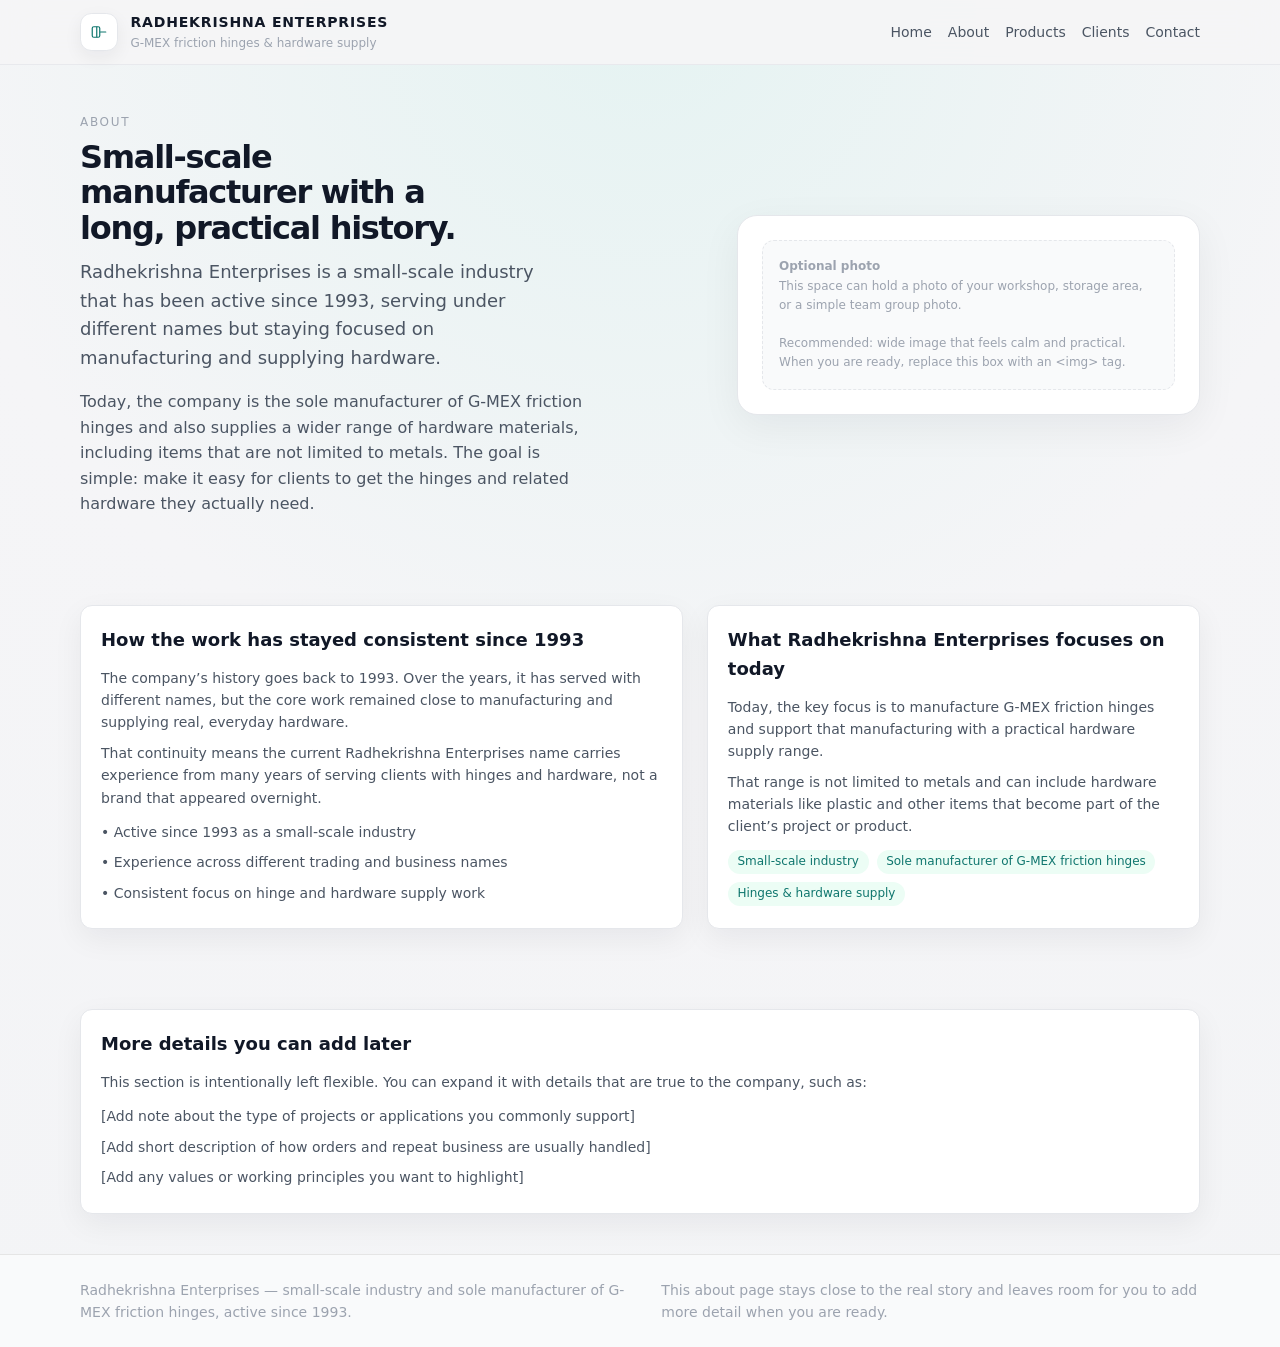
==== about.html @ b7219611 "Create about.html" ====
<!DOCTYPE html>
<html lang="en">
<head>
  <meta charset="UTF-8" />
  <meta name="viewport" content="width=device-width, initial-scale=1.0" />
  <title>About | Radhekrishna Enterprises</title>
  <meta name="description" content="Learn about Radhekrishna Enterprises, a small-scale industry and sole manufacturer of G-MEX friction hinges with hardware supply capabilities since 1993." />

  <meta property="og:title" content="About | Radhekrishna Enterprises" />
  <meta property="og:description" content="Small-scale industry, sole manufacturer of G-MEX friction hinges, and hardware supplier, active since 1993." />
  <meta property="og:type" content="website" />
  <meta property="og:url" content="[Add website or Vercel URL here]/about.html" />
  <meta property="og:image" content="[Add social preview image URL here]" />
  <meta name="theme-color" content="#0f172a" />

  <link rel="preconnect" href="https://api.fontshare.com" />
  <link href="https://api.fontshare.com/v2/css?f[]=general-sans@400,500,600&f[]=cabinet-grotesk@500,600&display=swap" rel="stylesheet" />

  <style>
    :root {
      --text-xs: 0.75rem;
      --text-sm: 0.875rem;
      --text-base: 1rem;
      --text-lg: 1.125rem;
      --text-xl: 1.5rem;
      --text-2xl: 2rem;

      --space-1: 0.25rem;
      --space-2: 0.5rem;
      --space-3: 0.75rem;
      --space-4: 1rem;
      --space-5: 1.25rem;
      --space-6: 1.5rem;
      --space-8: 2rem;
      --space-10: 2.5rem;
      --space-12: 3rem;

      --radius-sm: 0.4rem;
      --radius-md: 0.75rem;
      --radius-lg: 1rem;

      --color-bg: #f5f5f7;
      --color-surface: #ffffff;
      --color-surface-soft: #f9fafb;
      --color-border: #e5e7eb;
      --color-divider: #e5e5e5;
      --color-text: #111827;
      --color-text-muted: #4b5563;
      --color-text-faint: #9ca3af;
      --color-primary: #0f766e;
      --color-primary-soft: #ecfdf5;

      --shadow-soft: 0 12px 40px rgba(15, 23, 42, 0.06);
      --shadow-card: 0 10px 30px rgba(15, 23, 42, 0.06);
      --transition: 200ms cubic-bezier(0.19, 1, 0.22, 1);

      --content-width: 1120px;
    }

    *, *::before, *::after { box-sizing: border-box; margin: 0; padding: 0; }
    html { scroll-behavior: smooth; text-size-adjust: none; scroll-padding-top: 4.5rem; }
    body {
      min-height: 100vh;
      font-family: "General Sans", system-ui, -apple-system, BlinkMacSystemFont, "Segoe UI", sans-serif;
      font-size: var(--text-base);
      line-height: 1.6;
      color: var(--color-text);
      background: radial-gradient(circle at top, #e5f3f2 0, #f5f5f7 48%, #f3f4f6 100%);
    }
    img, svg { display: block; max-width: 100%; height: auto; }
    a { color: inherit; text-decoration: none; }
    button, input, textarea { font: inherit; color: inherit; }

    :focus-visible {
      outline: 2px solid var(--color-primary);
      outline-offset: 3px;
      border-radius: var(--radius-sm);
    }

    .skip-link {
      position: absolute;
      left: var(--space-4);
      top: -3rem;
      background: var(--color-primary);
      color: #ffffff;
      padding: var(--space-2) var(--space-4);
      border-radius: var(--radius-md);
      z-index: 20;
    }
    .skip-link:focus { top: var(--space-4); }

    .frame {
      width: min(100% - 2.5rem, var(--content-width));
      margin-inline: auto;
    }

    header {
      position: sticky;
      top: 0;
      z-index: 30;
      backdrop-filter: blur(18px);
      background: rgba(245, 245, 247, 0.9);
      border-bottom: 1px solid rgba(229, 231, 235, 0.8);
    }

    .nav {
      display: flex;
      align-items: center;
      justify-content: space-between;
      min-height: 4rem;
      gap: var(--space-4);
    }

    .brand {
      display: inline-flex;
      align-items: center;
      gap: var(--space-3);
      padding-block: var(--space-2);
    }
    .brand-mark {
      width: 2.4rem;
      height: 2.4rem;
      border-radius: 0.7rem;
      border: 1px solid var(--color-border);
      background: #ffffff;
      display: flex;
      align-items: center;
      justify-content: center;
      box-shadow: 0 6px 18px rgba(15, 23, 42, 0.06);
    }
    .brand-main {
      font-family: "Cabinet Grotesk", system-ui, -apple-system, "Segoe UI", sans-serif;
      font-size: var(--text-sm);
      font-weight: 600;
      letter-spacing: 0.06em;
      text-transform: uppercase;
    }
    .brand-sub {
      font-size: var(--text-xs);
      color: var(--color-text-faint);
    }

    .nav-links {
      display: flex;
      list-style: none;
      gap: var(--space-4);
      font-size: var(--text-sm);
    }
    .nav-links a {
      padding-block: var(--space-2);
      color: var(--color-text-muted);
      border-bottom: 2px solid transparent;
      transition: color var(--transition), border-color var(--transition);
    }
    .nav-links a:hover,
    .nav-links a:focus-visible {
      color: var(--color-primary);
      border-color: var(--color-primary);
    }

    main section { padding-block: var(--space-10); }

    .hero {
      padding-block: var(--space-12);
    }
    .hero-grid {
      display: grid;
      gap: var(--space-8);
      align-items: center;
    }
    .hero-eyebrow {
      font-size: var(--text-xs);
      text-transform: uppercase;
      letter-spacing: 0.14em;
      color: var(--color-text-faint);
      margin-bottom: var(--space-2);
    }
    h1 {
      font-family: "Cabinet Grotesk", system-ui, -apple-system, "Segoe UI", sans-serif;
      font-size: var(--text-2xl);
      line-height: 1.1;
      letter-spacing: -0.04em;
      max-width: 18ch;
      margin-bottom: var(--space-3);
    }
    .hero-lead {
      font-size: var(--text-lg);
      color: var(--color-text-muted);
      max-width: 40ch;
      margin-bottom: var(--space-4);
    }
    .hero-body {
      color: var(--color-text-muted);
      max-width: 50ch;
    }

    .hero-visual {
      border-radius: 1.25rem;
      background: var(--color-surface);
      border: 1px solid var(--color-border);
      padding: var(--space-6);
      box-shadow: var(--shadow-soft);
    }
    .hero-placeholder-box {
      border-radius: var(--radius-md);
      border: 1px dashed var(--color-border);
      padding: var(--space-4);
      background: var(--color-surface-soft);
      font-size: var(--text-xs);
      color: var(--color-text-faint);
    }

    .section-heading {
      margin-bottom: var(--space-5);
    }
    .section-heading h2 {
      font-size: var(--text-xl);
      margin-bottom: var(--space-2);
    }
    .section-heading p {
      color: var(--color-text-muted);
      max-width: 48ch;
    }

    .two-column {
      display: grid;
      gap: var(--space-6);
    }

    .card {
      background: var(--color-surface);
      border-radius: var(--radius-md);
      border: 1px solid var(--color-border);
      padding: var(--space-5);
      box-shadow: var(--shadow-card);
    }

    .card h3 {
      font-size: var(--text-lg);
      margin-bottom: var(--space-3);
    }
    .card p {
      font-size: var(--text-sm);
      color: var(--color-text-muted);
      margin-bottom: var(--space-2);
    }
    .card ul {
      list-style: none;
      padding-left: 0;
    }
    .card li {
      font-size: var(--text-sm);
      color: var(--color-text-muted);
      padding-block: 0.25rem;
    }

    .badge-row {
      display: flex;
      flex-wrap: wrap;
      gap: var(--space-2);
      margin-top: var(--space-3);
    }
    .badge {
      padding: 0.15rem 0.6rem;
      border-radius: 999px;
      background: var(--color-primary-soft);
      color: var(--color-primary);
      font-size: var(--text-xs);
    }

    .reveal {
      opacity: 0;
      transform: translateY(24px);
      transition: opacity 420ms var(--transition), transform 420ms var(--transition);
    }
    .reveal--visible {
      opacity: 1;
      transform: translateY(0);
    }

    footer {
      border-top: 1px solid var(--color-divider);
      padding-block: var(--space-6);
      background: #f9fafb;
      font-size: var(--text-sm);
      color: var(--color-text-faint);
    }
    .footer-row {
      display: flex;
      flex-direction: column;
      gap: var(--space-2);
    }

    @media (min-width: 768px) {
      .hero-grid {
        grid-template-columns: minmax(0, 1.35fr) minmax(280px, 1fr);
      }
      .two-column {
        grid-template-columns: minmax(0, 1.1fr) minmax(0, 0.9fr);
      }
      .footer-row {
        flex-direction: row;
        justify-content: space-between;
        align-items: center;
      }
    }

    @media (max-width: 767px) {
      .nav {
        flex-direction: column;
        align-items: flex-start;
        padding-block: var(--space-2);
      }
      .nav-links {
        width: 100%;
        justify-content: flex-start;
        overflow-x: auto;
      }
    }
  </style>
</head>
<body>
  <a href="#main" class="skip-link">Skip to content</a>

  <header>
    <div class="frame nav">
      <a href="index.html" class="brand" aria-label="Radhekrishna Enterprises homepage">
        <span class="brand-mark" aria-hidden="true">
          <svg viewBox="0 0 24 24" width="18" height="18" fill="none" xmlns="http://www.w3.org/2000/svg">
            <rect x="3" y="5" width="10" height="14" rx="2" stroke="#0f766e" stroke-width="1.6" />
            <path d="M9 5v14" stroke="#0f766e" stroke-width="1.6" />
            <path d="M14 12h7" stroke="#0f766e" stroke-width="1.6" stroke-linecap="round" />
          </svg>
        </span>
        <span>
          <div class="brand-main">Radhekrishna Enterprises</div>
          <div class="brand-sub">G-MEX friction hinges & hardware supply</div>
        </span>
      </a>
      <nav aria-label="Primary navigation">
        <ul class="nav-links">
          <li><a href="index.html">Home</a></li>
          <li><a href="about.html">About</a></li>
          <li><a href="products.html">Products</a></li>
          <li><a href="clients.html">Clients</a></li>
          <li><a href="contact.html">Contact</a></li>
        </ul>
      </nav>
    </div>
  </header>

  <main id="main">
    <!-- HERO -->
    <section class="hero">
      <div class="frame hero-grid">
        <div class="reveal">
          <p class="hero-eyebrow">About</p>
          <h1>Small-scale manufacturer with a long, practical history.</h1>
          <p class="hero-lead">
            Radhekrishna Enterprises is a small-scale industry that has been active since 1993, serving under different names but staying focused on manufacturing and supplying hardware.
          </p>
          <p class="hero-body">
            Today, the company is the sole manufacturer of G-MEX friction hinges and also supplies a wider range of hardware materials, including items that are not limited to metals. The goal is simple: make it easy for clients to get the hinges and related hardware they actually need.
          </p>
        </div>

        <aside class="hero-visual reveal" aria-label="Placeholder for about-page imagery">
          <div class="hero-placeholder-box">
            <strong>Optional photo</strong><br />
            This space can hold a photo of your workshop, storage area, or a simple team group photo.<br />
            <br />
            Recommended: wide image that feels calm and practical. When you are ready, replace this box with an &lt;img&gt; tag.
          </div>
        </aside>
      </div>
    </section>

    <!-- STORY & FOCUS -->
    <section>
      <div class="frame two-column">
        <article class="card reveal">
          <h3>How the work has stayed consistent since 1993</h3>
          <p>
            The company’s history goes back to 1993. Over the years, it has served with different names, but the core work remained close to manufacturing and supplying real, everyday hardware.
          </p>
          <p>
            That continuity means the current Radhekrishna Enterprises name carries experience from many years of serving clients with hinges and hardware, not a brand that appeared overnight.
          </p>
          <ul>
            <li>• Active since 1993 as a small-scale industry</li>
            <li>• Experience across different trading and business names</li>
            <li>• Consistent focus on hinge and hardware supply work</li>
          </ul>
        </article>

        <article class="card reveal">
          <h3>What Radhekrishna Enterprises focuses on today</h3>
          <p>
            Today, the key focus is to manufacture G-MEX friction hinges and support that manufacturing with a practical hardware supply range.
          </p>
          <p>
            That range is not limited to metals and can include hardware materials like plastic and other items that become part of the client’s project or product.
          </p>
          <div class="badge-row">
            <span class="badge">Small-scale industry</span>
            <span class="badge">Sole manufacturer of G-MEX friction hinges</span>
            <span class="badge">Hinges & hardware supply</span>
          </div>
        </article>
      </div>
    </section>

    <!-- PLACEHOLDER FOR MORE DETAIL -->
    <section>
      <div class="frame">
        <div class="card reveal">
          <h3>More details you can add later</h3>
          <p>
            This section is intentionally left flexible. You can expand it with details that are true to the company, such as:
          </p>
          <ul>
            <li>[Add note about the type of projects or applications you commonly support]</li>
            <li>[Add short description of how orders and repeat business are usually handled]</li>
            <li>[Add any values or working principles you want to highlight]</li>
          </ul>
        </div>
      </div>
    </section>
  </main>

  <footer>
    <div class="frame footer-row">
      <p>Radhekrishna Enterprises — small-scale industry and sole manufacturer of G-MEX friction hinges, active since 1993.</p>
      <p>This about page stays close to the real story and leaves room for you to add more detail when you are ready.</p>
    </div>
  </footer>

  <script>
    (function () {
      const items = document.querySelectorAll('.reveal');
      if (!('IntersectionObserver' in window) || !items.length) return;
      const observer = new IntersectionObserver((entries) => {
        entries.forEach((entry) => {
          if (entry.isIntersecting) {
            entry.target.classList.add('reveal--visible');
            observer.unobserve(entry.target);
          }
        });
      }, { threshold: 0.15 });
      items.forEach((el) => observer.observe(el));
    }());
  </script>
</body>
</html>
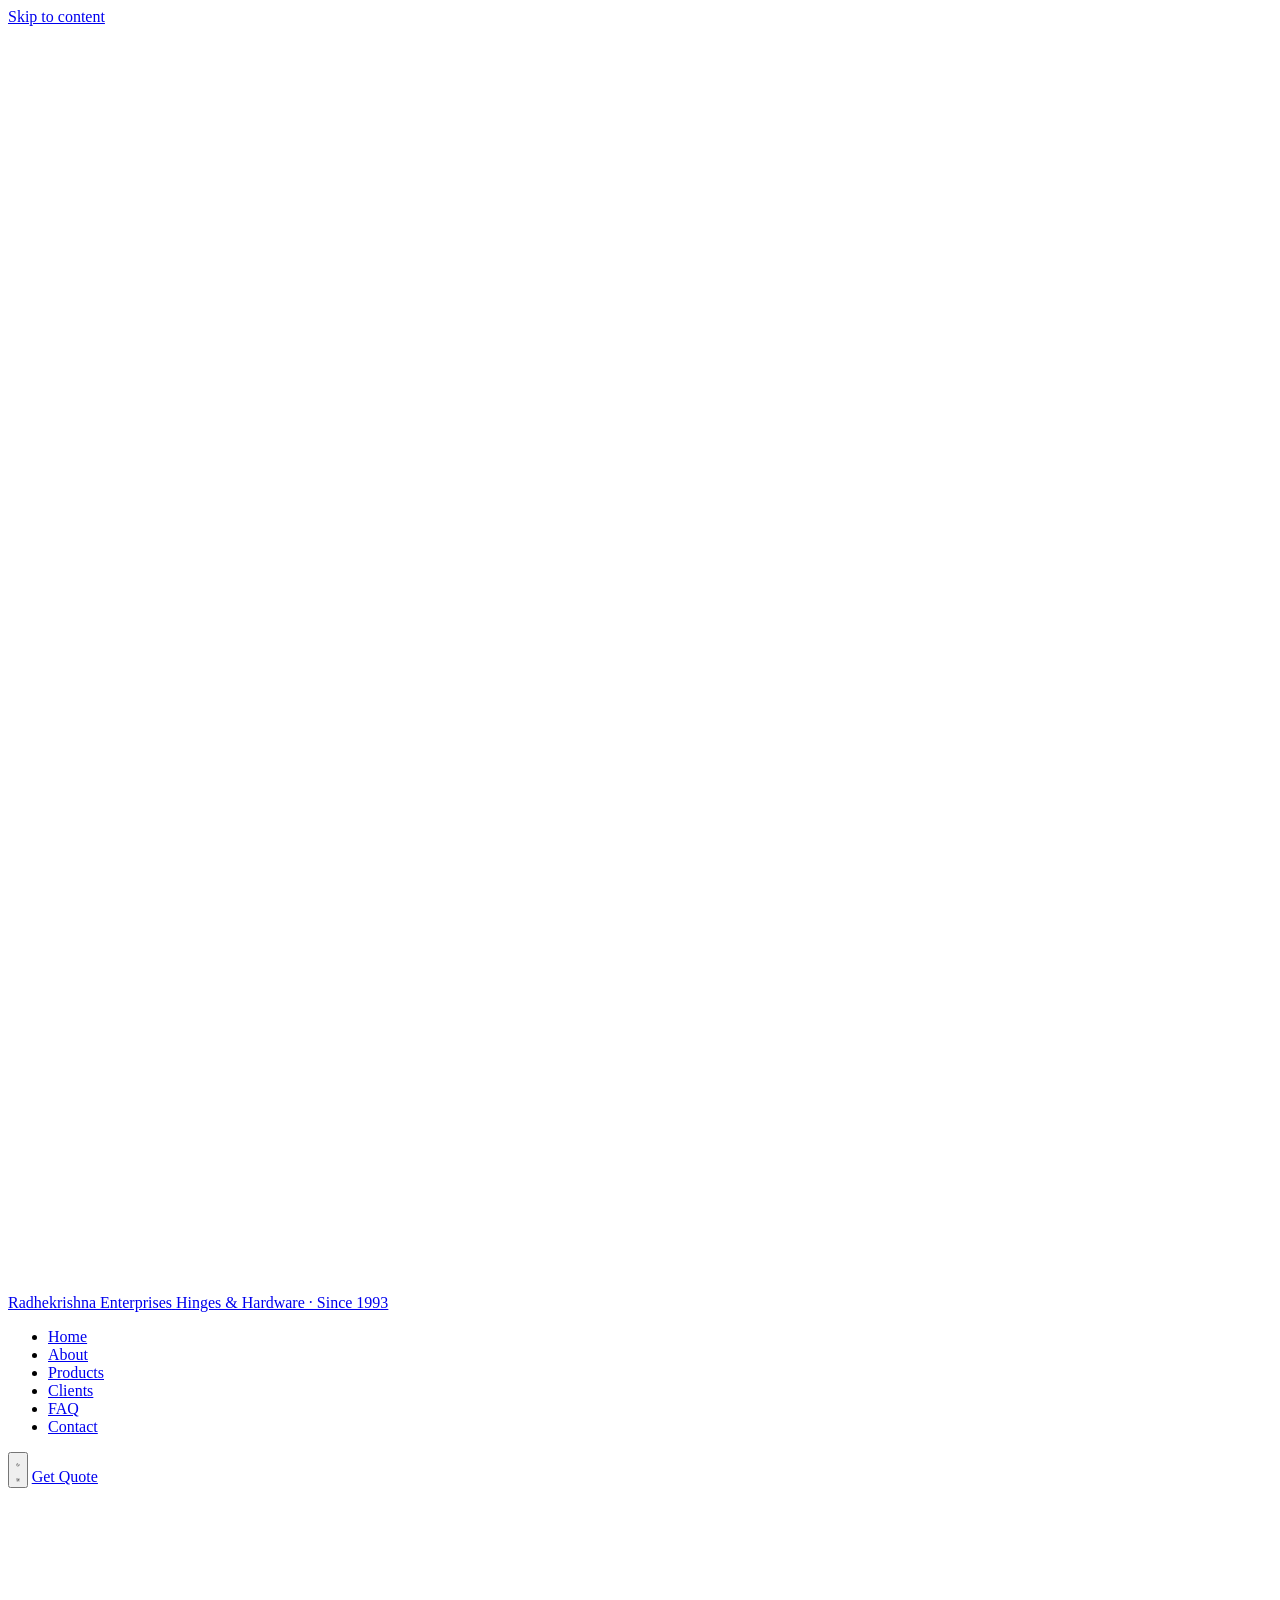
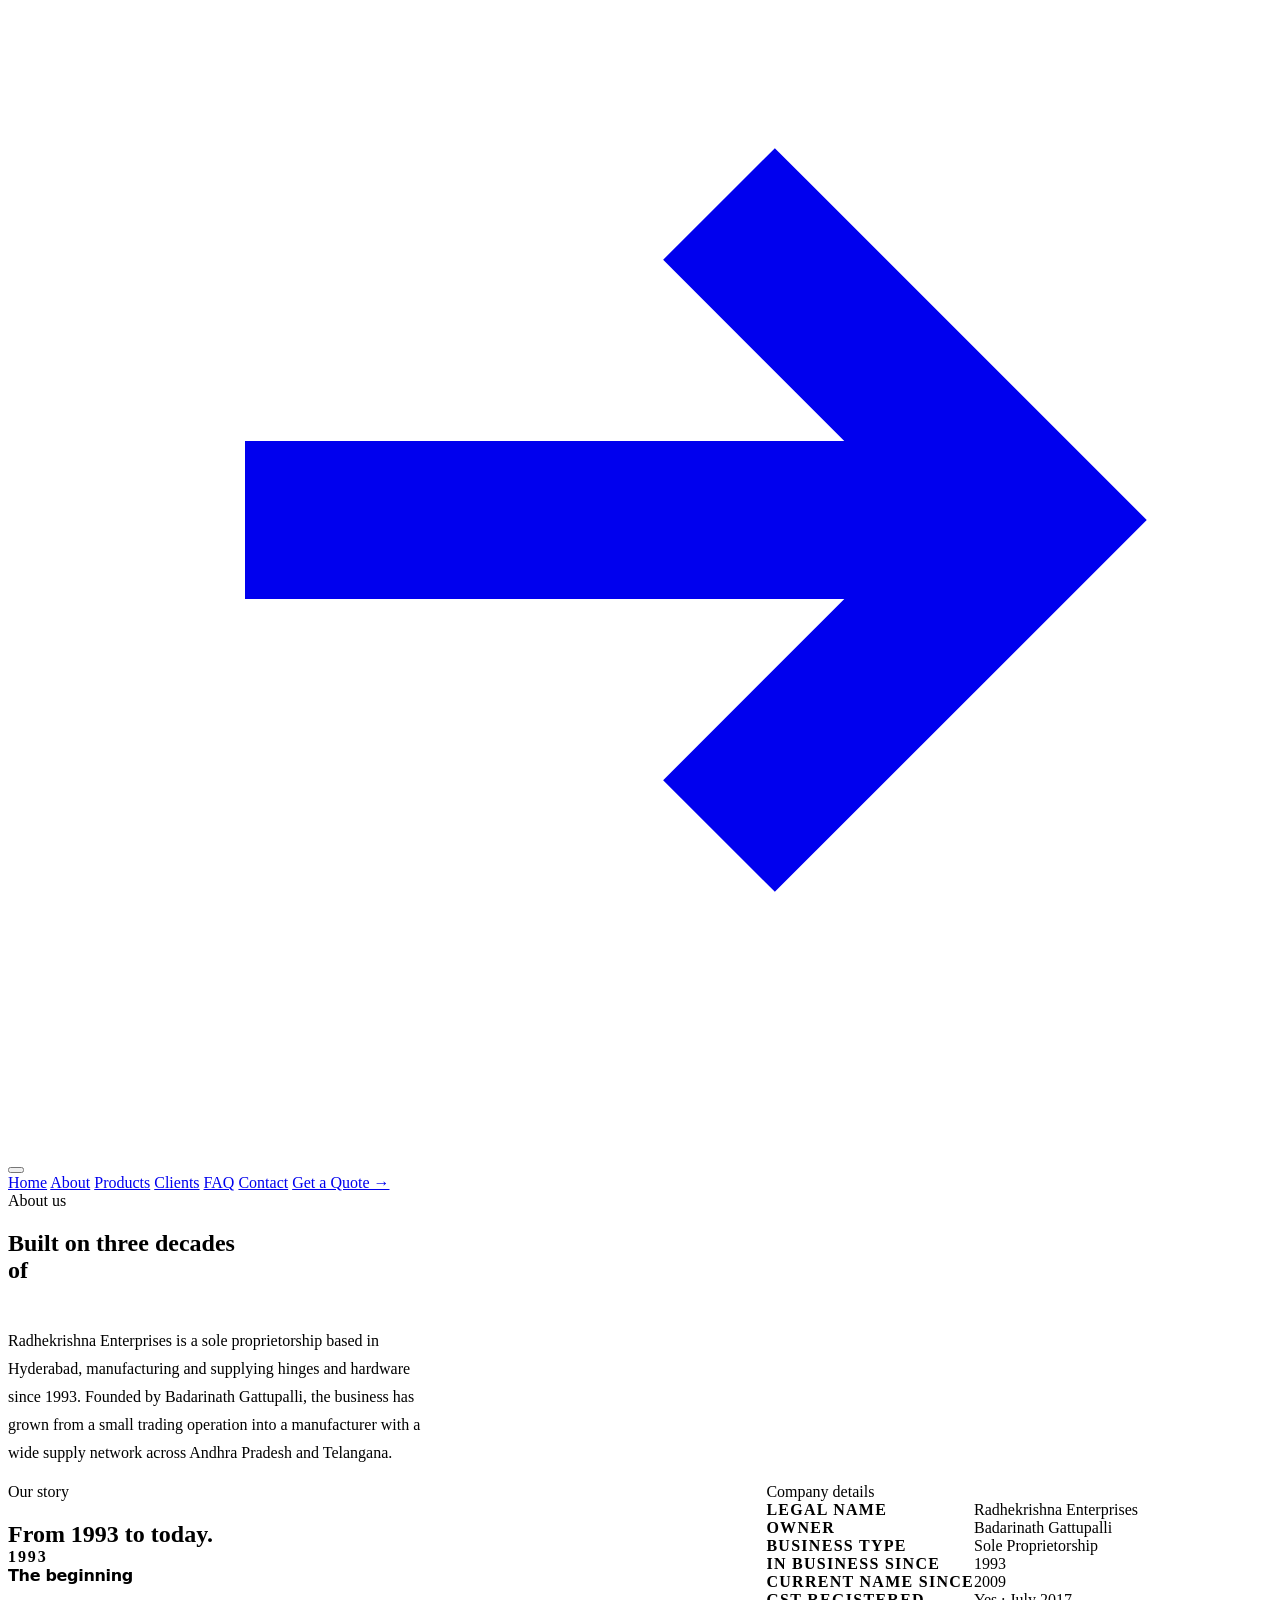
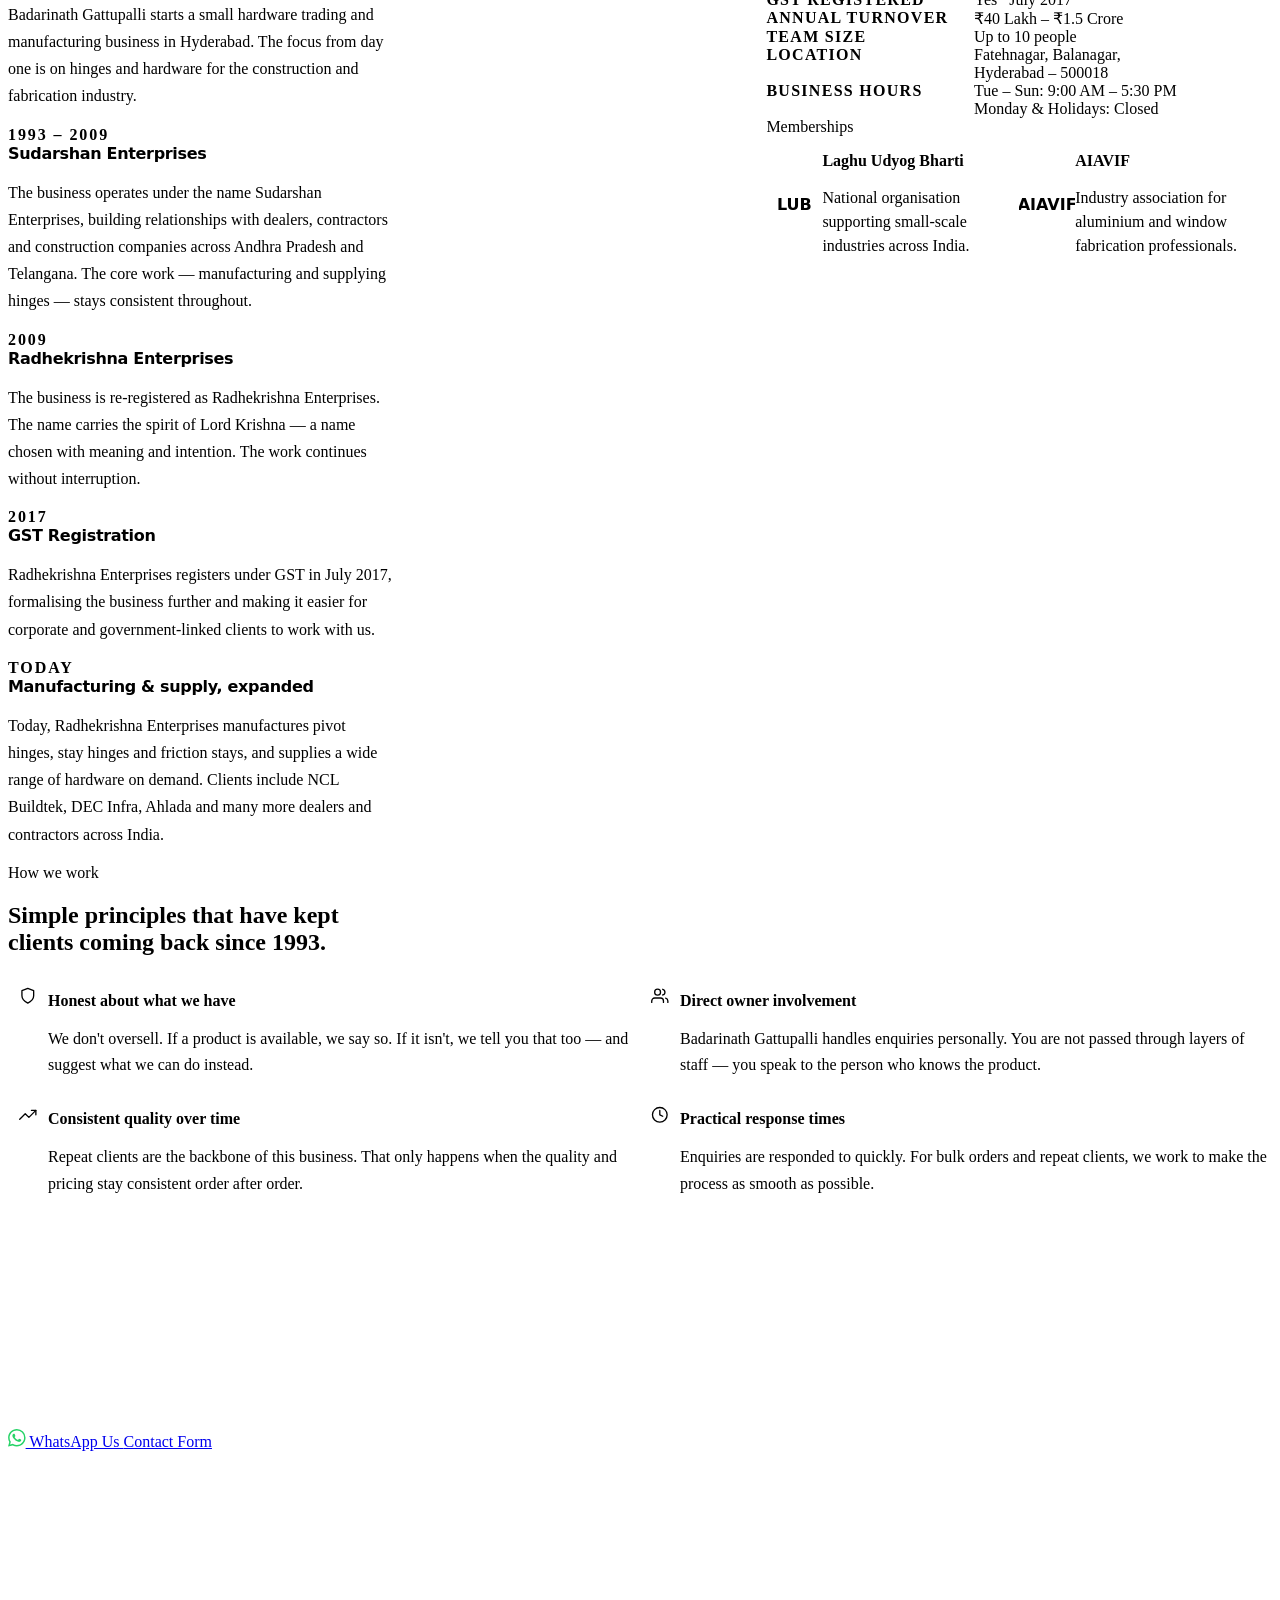
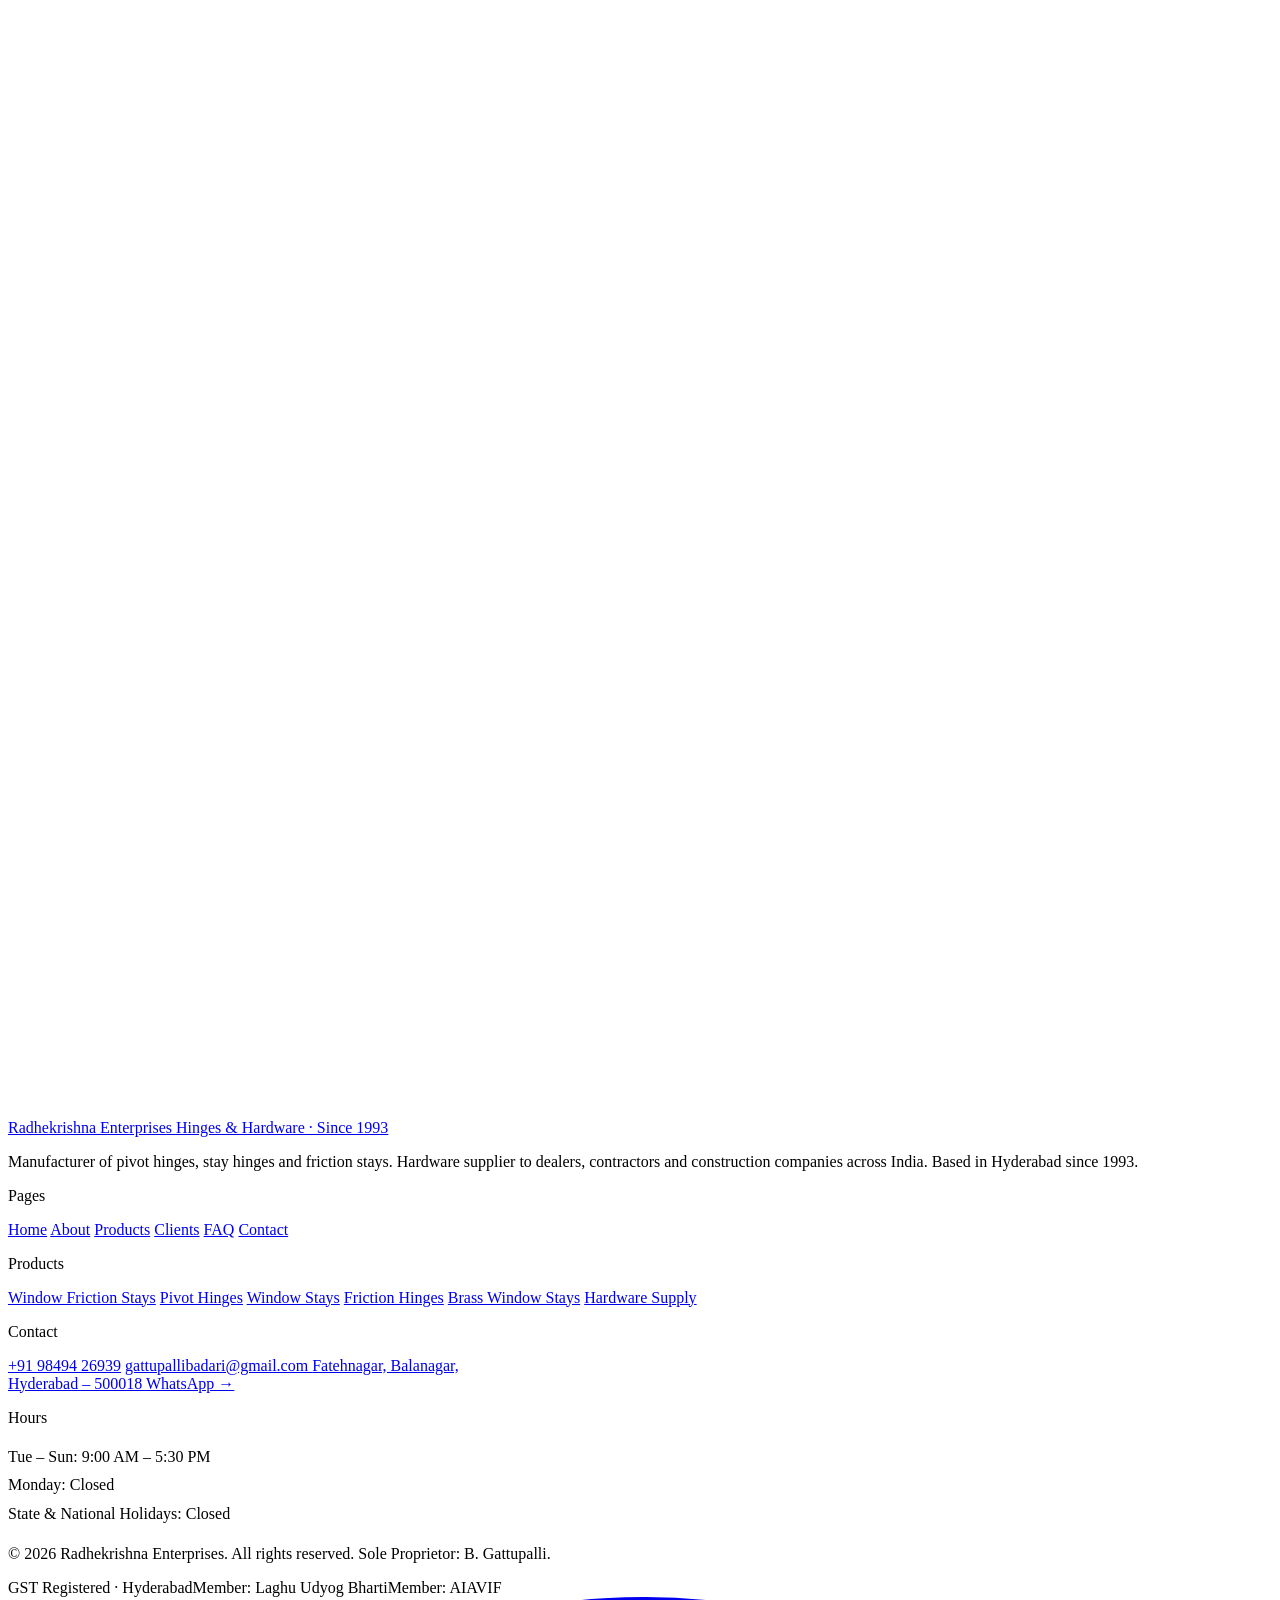
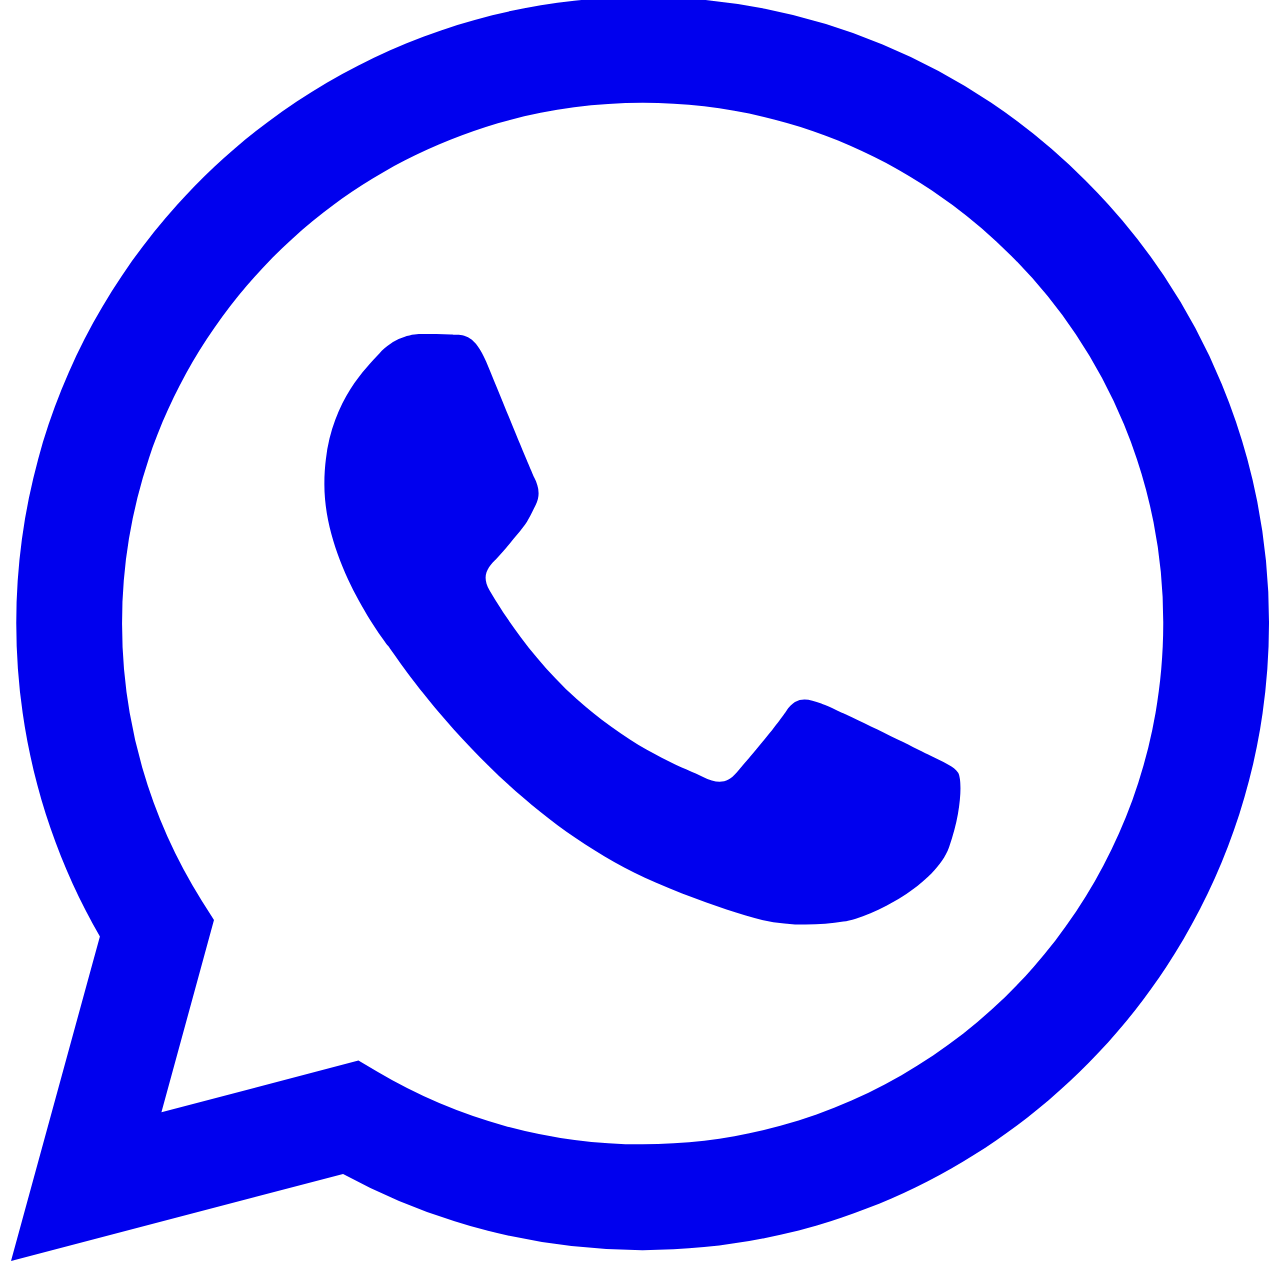
==== commit 57d5f76a: "Update about.html" ====
--- a/about.html
+++ b/about.html
@@ -1,454 +1,972 @@
 <!DOCTYPE html>
-<html lang="en">
+<html lang="en" data-theme="light">
 <head>
   <meta charset="UTF-8" />
   <meta name="viewport" content="width=device-width, initial-scale=1.0" />
-  <title>About | Radhekrishna Enterprises</title>
-  <meta name="description" content="Learn about Radhekrishna Enterprises, a small-scale industry and sole manufacturer of G-MEX friction hinges with hardware supply capabilities since 1993." />
-
-  <meta property="og:title" content="About | Radhekrishna Enterprises" />
-  <meta property="og:description" content="Small-scale industry, sole manufacturer of G-MEX friction hinges, and hardware supplier, active since 1993." />
+  <title>About Us | Radhekrishna Enterprises — Hinge Manufacturer Since 1993</title>
+  <meta name="description" content="Learn about Radhekrishna Enterprises — founded in 1993 by Badarinath Gattupalli in Hyderabad. Manufacturer of pivot hinges, stay hinges and hardware supplier across India." />
+  <meta name="keywords" content="about Radhekrishna Enterprises, hinge manufacturer Hyderabad history, Badarinath Gattupalli, hardware supplier since 1993" />
+  <meta name="robots" content="index, follow" />
+
+  <!-- Open Graph -->
+  <meta property="og:title" content="About Radhekrishna Enterprises | Hinge Manufacturer Since 1993" />
+  <meta property="og:description" content="Founded in 1993 by Badarinath Gattupalli. Manufacturer of pivot hinges, stay hinges and hardware supplier in Hyderabad." />
   <meta property="og:type" content="website" />
-  <meta property="og:url" content="[Add website or Vercel URL here]/about.html" />
-  <meta property="og:image" content="[Add social preview image URL here]" />
-  <meta name="theme-color" content="#0f172a" />
-
+  <meta property="og:url" content="https://madhuvss-g.github.io/radhekrishna/about.html" />
+  <meta name="theme-color" content="#0a5c7a" />
+
+  <!-- Fonts -->
   <link rel="preconnect" href="https://api.fontshare.com" />
-  <link href="https://api.fontshare.com/v2/css?f[]=general-sans@400,500,600&f[]=cabinet-grotesk@500,600&display=swap" rel="stylesheet" />
+  <link
+    href="https://api.fontshare.com/v2/css?f[]=general-sans@400,500,600&f[]=cabinet-grotesk@500,600,700&display=swap"
+    rel="stylesheet"
+  />
+
+  <!-- Styles -->
+  <link rel="stylesheet" href="styles.css" />
+
+  <!-- Prevent theme flash -->
+  <script>
+    (function () {
+      try {
+        var t = localStorage.getItem('rke-theme');
+        if (t) document.documentElement.setAttribute('data-theme', t);
+        else if (window.matchMedia('(prefers-color-scheme: dark)').matches)
+          document.documentElement.setAttribute('data-theme', 'dark');
+      } catch (e) {}
+    }());
+  </script>
 
   <style>
-    :root {
-      --text-xs: 0.75rem;
-      --text-sm: 0.875rem;
-      --text-base: 1rem;
-      --text-lg: 1.125rem;
-      --text-xl: 1.5rem;
-      --text-2xl: 2rem;
-
-      --space-1: 0.25rem;
-      --space-2: 0.5rem;
-      --space-3: 0.75rem;
-      --space-4: 1rem;
-      --space-5: 1.25rem;
-      --space-6: 1.5rem;
-      --space-8: 2rem;
-      --space-10: 2.5rem;
-      --space-12: 3rem;
-
-      --radius-sm: 0.4rem;
-      --radius-md: 0.75rem;
-      --radius-lg: 1rem;
-
-      --color-bg: #f5f5f7;
-      --color-surface: #ffffff;
-      --color-surface-soft: #f9fafb;
-      --color-border: #e5e7eb;
-      --color-divider: #e5e5e5;
-      --color-text: #111827;
-      --color-text-muted: #4b5563;
-      --color-text-faint: #9ca3af;
-      --color-primary: #0f766e;
-      --color-primary-soft: #ecfdf5;
-
-      --shadow-soft: 0 12px 40px rgba(15, 23, 42, 0.06);
-      --shadow-card: 0 10px 30px rgba(15, 23, 42, 0.06);
-      --transition: 200ms cubic-bezier(0.19, 1, 0.22, 1);
-
-      --content-width: 1120px;
-    }
-
-    *, *::before, *::after { box-sizing: border-box; margin: 0; padding: 0; }
-    html { scroll-behavior: smooth; text-size-adjust: none; scroll-padding-top: 4.5rem; }
-    body {
-      min-height: 100vh;
-      font-family: "General Sans", system-ui, -apple-system, BlinkMacSystemFont, "Segoe UI", sans-serif;
-      font-size: var(--text-base);
-      line-height: 1.6;
+    /* ── About page specific styles ── */
+
+    /* Page Hero */
+    .page-hero {
+      position: relative;
+      padding-block: var(--space-16) var(--space-12);
+      overflow: hidden;
+      border-bottom: 1px solid var(--color-border);
+    }
+
+    .page-hero-bg {
+      position: absolute;
+      inset: 0;
+      background: var(--gradient-hero);
+      pointer-events: none;
+    }
+
+    .page-hero-grid {
+      position: absolute;
+      inset: 0;
+      background-image:
+        linear-gradient(var(--color-border-soft) 1px, transparent 1px),
+        linear-gradient(90deg, var(--color-border-soft) 1px, transparent 1px);
+      background-size: 52px 52px;
+      opacity: 0.4;
+      pointer-events: none;
+    }
+
+    .page-hero-inner {
+      position: relative;
+      z-index: 1;
+    }
+
+    .page-hero h1 {
+      max-width: 20ch;
+      margin-bottom: var(--space-4);
+    }
+
+    .page-hero h1 em {
+      font-style: normal;
+      background: var(--gradient-peacock);
+      -webkit-background-clip: text;
+      -webkit-text-fill-color: transparent;
+      background-clip: text;
+    }
+
+    .page-hero-lead {
+      font-size: var(--text-lg);
+      color: var(--color-text-muted);
+      max-width: 52ch;
+      line-height: 1.75;
+    }
+
+    /* Timeline */
+    .timeline {
+      position: relative;
+      padding-left: var(--space-8);
+    }
+
+    .timeline::before {
+      content: '';
+      position: absolute;
+      left: 0.65rem;
+      top: 0.5rem;
+      bottom: 0.5rem;
+      width: 2px;
+      background: linear-gradient(
+        180deg,
+        var(--color-primary) 0%,
+        var(--color-secondary) 50%,
+        var(--color-highlight) 100%
+      );
+      border-radius: 2px;
+    }
+
+    .timeline-item {
+      position: relative;
+      padding-bottom: var(--space-8);
+    }
+
+    .timeline-item:last-child {
+      padding-bottom: 0;
+    }
+
+    .timeline-dot {
+      position: absolute;
+      left: calc(-1 * var(--space-8) + 0.35rem);
+      top: 0.35rem;
+      width: 0.65rem;
+      height: 0.65rem;
+      border-radius: 50%;
+      background: var(--gradient-peacock);
+      box-shadow: 0 0 0 3px var(--color-primary-soft);
+      flex-shrink: 0;
+    }
+
+    .timeline-year {
+      font-size: var(--text-xs);
+      font-weight: 700;
+      text-transform: uppercase;
+      letter-spacing: 0.12em;
+      color: var(--color-primary);
+      margin-bottom: var(--space-1);
+    }
+
+    .timeline-title {
+      font-family: "Cabinet Grotesk", system-ui, sans-serif;
+      font-size: var(--text-lg);
+      font-weight: 700;
       color: var(--color-text);
-      background: radial-gradient(circle at top, #e5f3f2 0, #f5f5f7 48%, #f3f4f6 100%);
-    }
-    img, svg { display: block; max-width: 100%; height: auto; }
-    a { color: inherit; text-decoration: none; }
-    button, input, textarea { font: inherit; color: inherit; }
-
-    :focus-visible {
-      outline: 2px solid var(--color-primary);
-      outline-offset: 3px;
-      border-radius: var(--radius-sm);
-    }
-
-    .skip-link {
-      position: absolute;
-      left: var(--space-4);
-      top: -3rem;
-      background: var(--color-primary);
-      color: #ffffff;
-      padding: var(--space-2) var(--space-4);
+      margin-bottom: var(--space-2);
+      letter-spacing: -0.02em;
+    }
+
+    .timeline-body {
+      font-size: var(--text-sm);
+      color: var(--color-text-muted);
+      line-height: 1.7;
+      max-width: 48ch;
+    }
+
+    /* Info table card */
+    .info-table {
+      width: 100%;
+      border-collapse: collapse;
+    }
+
+    .info-table tr {
+      border-bottom: 1px solid var(--color-border);
+      transition: background var(--transition);
+    }
+
+    .info-table tr:last-child {
+      border-bottom: none;
+    }
+
+    .info-table tr:hover {
+      background: var(--color-primary-soft);
+    }
+
+    .info-table td {
+      padding: var(--space-3) var(--space-4);
+      font-size: var(--text-sm);
+      vertical-align: top;
+    }
+
+    .info-table td:first-child {
+      color: var(--color-text-faint);
+      font-weight: 600;
+      font-size: var(--text-xs);
+      text-transform: uppercase;
+      letter-spacing: 0.08em;
+      width: 40%;
+      white-space: nowrap;
+    }
+
+    .info-table td:last-child {
+      color: var(--color-text);
+      font-weight: 500;
+    }
+
+    /* Values grid */
+    .values-grid {
+      display: grid;
+      gap: var(--space-4);
+    }
+
+    .value-item {
+      display: flex;
+      gap: var(--space-4);
+      align-items: flex-start;
+      padding: var(--space-5);
+      border-radius: var(--radius-lg);
+      border: 1px solid var(--color-border);
+      background: var(--color-surface);
+      transition: border-color var(--transition),
+                  box-shadow var(--transition),
+                  background var(--transition-slow);
+    }
+
+    .value-item:hover {
+      border-color: var(--color-primary);
+      box-shadow: var(--shadow-md);
+    }
+
+    .value-icon {
+      width: 2.5rem;
+      height: 2.5rem;
       border-radius: var(--radius-md);
-      z-index: 20;
-    }
-    .skip-link:focus { top: var(--space-4); }
-
-    .frame {
-      width: min(100% - 2.5rem, var(--content-width));
-      margin-inline: auto;
-    }
-
-    header {
-      position: sticky;
-      top: 0;
-      z-index: 30;
-      backdrop-filter: blur(18px);
-      background: rgba(245, 245, 247, 0.9);
-      border-bottom: 1px solid rgba(229, 231, 235, 0.8);
-    }
-
-    .nav {
-      display: flex;
-      align-items: center;
-      justify-content: space-between;
-      min-height: 4rem;
-      gap: var(--space-4);
-    }
-
-    .brand {
-      display: inline-flex;
-      align-items: center;
-      gap: var(--space-3);
-      padding-block: var(--space-2);
-    }
-    .brand-mark {
-      width: 2.4rem;
-      height: 2.4rem;
-      border-radius: 0.7rem;
-      border: 1px solid var(--color-border);
-      background: #ffffff;
+      background: var(--color-primary-soft);
       display: flex;
       align-items: center;
       justify-content: center;
-      box-shadow: 0 6px 18px rgba(15, 23, 42, 0.06);
-    }
-    .brand-main {
-      font-family: "Cabinet Grotesk", system-ui, -apple-system, "Segoe UI", sans-serif;
+      flex-shrink: 0;
+      transition: background var(--transition);
+    }
+
+    .value-item:hover .value-icon {
+      background: var(--gradient-peacock);
+    }
+
+    .value-icon svg {
+      width: 1.1rem;
+      height: 1.1rem;
+      color: var(--color-primary);
+      transition: color var(--transition);
+    }
+
+    .value-item:hover .value-icon svg {
+      color: #fff;
+    }
+
+    .value-content h3 {
+      font-size: var(--text-base);
+      font-weight: 700;
+      margin-bottom: var(--space-1);
+      color: var(--color-text);
+    }
+
+    .value-content p {
       font-size: var(--text-sm);
-      font-weight: 600;
-      letter-spacing: 0.06em;
-      text-transform: uppercase;
-    }
-    .brand-sub {
+      color: var(--color-text-muted);
+      line-height: 1.65;
+    }
+
+    /* Memberships */
+    .membership-grid {
+      display: grid;
+      gap: var(--space-4);
+    }
+
+    .membership-card {
+      display: flex;
+      align-items: center;
+      gap: var(--space-4);
+      padding: var(--space-5);
+      border-radius: var(--radius-lg);
+      border: 1px solid var(--color-border);
+      background: var(--color-surface);
+      transition: border-color var(--transition),
+                  box-shadow var(--transition),
+                  background var(--transition-slow);
+    }
+
+    .membership-card:hover {
+      border-color: var(--color-primary);
+      box-shadow: var(--shadow-md);
+    }
+
+    .membership-logo {
+      width: 3.5rem;
+      height: 3.5rem;
+      border-radius: var(--radius-md);
+      border: 1px solid var(--color-border);
+      background: var(--color-surface-soft);
+      display: flex;
+      align-items: center;
+      justify-content: center;
+      flex-shrink: 0;
+      overflow: hidden;
+    }
+
+    .membership-logo img {
+      width: 100%;
+      height: 100%;
+      object-fit: contain;
+      padding: 0.4rem;
+    }
+
+    .membership-logo-placeholder {
+      font-family: "Cabinet Grotesk", system-ui, sans-serif;
+      font-size: var(--text-xs);
+      font-weight: 700;
+      color: var(--color-primary);
+      text-align: center;
+      line-height: 1.2;
+      padding: var(--space-2);
+    }
+
+    .membership-info h3 {
+      font-size: var(--text-base);
+      font-weight: 700;
+      color: var(--color-text);
+      margin-bottom: var(--space-1);
+    }
+
+    .membership-info p {
       font-size: var(--text-xs);
       color: var(--color-text-faint);
-    }
-
-    .nav-links {
-      display: flex;
-      list-style: none;
-      gap: var(--space-4);
-      font-size: var(--text-sm);
-    }
-    .nav-links a {
-      padding-block: var(--space-2);
-      color: var(--color-text-muted);
-      border-bottom: 2px solid transparent;
-      transition: color var(--transition), border-color var(--transition);
-    }
-    .nav-links a:hover,
-    .nav-links a:focus-visible {
-      color: var(--color-primary);
-      border-color: var(--color-primary);
-    }
-
-    main section { padding-block: var(--space-10); }
-
-    .hero {
-      padding-block: var(--space-12);
-    }
-    .hero-grid {
+      line-height: 1.5;
+    }
+
+    /* Two column layout */
+    .about-grid {
       display: grid;
-      gap: var(--space-8);
-      align-items: center;
-    }
-    .hero-eyebrow {
-      font-size: var(--text-xs);
-      text-transform: uppercase;
-      letter-spacing: 0.14em;
-      color: var(--color-text-faint);
-      margin-bottom: var(--space-2);
-    }
-    h1 {
-      font-family: "Cabinet Grotesk", system-ui, -apple-system, "Segoe UI", sans-serif;
-      font-size: var(--text-2xl);
-      line-height: 1.1;
-      letter-spacing: -0.04em;
-      max-width: 18ch;
-      margin-bottom: var(--space-3);
-    }
-    .hero-lead {
-      font-size: var(--text-lg);
-      color: var(--color-text-muted);
-      max-width: 40ch;
-      margin-bottom: var(--space-4);
-    }
-    .hero-body {
-      color: var(--color-text-muted);
-      max-width: 50ch;
-    }
-
-    .hero-visual {
-      border-radius: 1.25rem;
-      background: var(--color-surface);
-      border: 1px solid var(--color-border);
-      padding: var(--space-6);
-      box-shadow: var(--shadow-soft);
-    }
-    .hero-placeholder-box {
-      border-radius: var(--radius-md);
-      border: 1px dashed var(--color-border);
-      padding: var(--space-4);
-      background: var(--color-surface-soft);
-      font-size: var(--text-xs);
-      color: var(--color-text-faint);
-    }
-
-    .section-heading {
-      margin-bottom: var(--space-5);
-    }
-    .section-heading h2 {
-      font-size: var(--text-xl);
-      margin-bottom: var(--space-2);
-    }
-    .section-heading p {
-      color: var(--color-text-muted);
-      max-width: 48ch;
-    }
-
-    .two-column {
-      display: grid;
-      gap: var(--space-6);
-    }
-
-    .card {
-      background: var(--color-surface);
-      border-radius: var(--radius-md);
-      border: 1px solid var(--color-border);
-      padding: var(--space-5);
-      box-shadow: var(--shadow-card);
-    }
-
-    .card h3 {
-      font-size: var(--text-lg);
-      margin-bottom: var(--space-3);
-    }
-    .card p {
-      font-size: var(--text-sm);
-      color: var(--color-text-muted);
-      margin-bottom: var(--space-2);
-    }
-    .card ul {
-      list-style: none;
-      padding-left: 0;
-    }
-    .card li {
-      font-size: var(--text-sm);
-      color: var(--color-text-muted);
-      padding-block: 0.25rem;
-    }
-
-    .badge-row {
-      display: flex;
-      flex-wrap: wrap;
-      gap: var(--space-2);
-      margin-top: var(--space-3);
-    }
-    .badge {
-      padding: 0.15rem 0.6rem;
-      border-radius: 999px;
-      background: var(--color-primary-soft);
-      color: var(--color-primary);
-      font-size: var(--text-xs);
-    }
-
-    .reveal {
-      opacity: 0;
-      transform: translateY(24px);
-      transition: opacity 420ms var(--transition), transform 420ms var(--transition);
-    }
-    .reveal--visible {
-      opacity: 1;
-      transform: translateY(0);
-    }
-
-    footer {
-      border-top: 1px solid var(--color-divider);
-      padding-block: var(--space-6);
-      background: #f9fafb;
-      font-size: var(--text-sm);
-      color: var(--color-text-faint);
-    }
-    .footer-row {
-      display: flex;
-      flex-direction: column;
-      gap: var(--space-2);
-    }
-
-    @media (min-width: 768px) {
-      .hero-grid {
-        grid-template-columns: minmax(0, 1.35fr) minmax(280px, 1fr);
+      gap: var(--space-12);
+      align-items: start;
+    }
+
+    @media (min-width: 1024px) {
+      .about-grid {
+        grid-template-columns: minmax(0, 1.2fr) minmax(0, 0.8fr);
       }
-      .two-column {
-        grid-template-columns: minmax(0, 1.1fr) minmax(0, 0.9fr);
+
+      .values-grid {
+        grid-template-columns: 1fr;
       }
-      .footer-row {
-        flex-direction: row;
-        justify-content: space-between;
-        align-items: center;
+
+      .membership-grid {
+        grid-template-columns: 1fr;
       }
     }
 
-    @media (max-width: 767px) {
-      .nav {
-        flex-direction: column;
-        align-items: flex-start;
-        padding-block: var(--space-2);
+    @media (min-width: 640px) {
+      .values-grid {
+        grid-template-columns: repeat(2, 1fr);
       }
-      .nav-links {
-        width: 100%;
-        justify-content: flex-start;
-        overflow-x: auto;
+
+      .membership-grid {
+        grid-template-columns: repeat(2, 1fr);
       }
     }
   </style>
 </head>
+
 <body>
   <a href="#main" class="skip-link">Skip to content</a>
 
-  <header>
+  <!-- ============================================================
+       HEADER
+  ============================================================ -->
+  <header class="site-header" role="banner">
     <div class="frame nav">
-      <a href="index.html" class="brand" aria-label="Radhekrishna Enterprises homepage">
+
+      <a href="index.html" class="brand" aria-label="Radhekrishna Enterprises — home">
         <span class="brand-mark" aria-hidden="true">
-          <svg viewBox="0 0 24 24" width="18" height="18" fill="none" xmlns="http://www.w3.org/2000/svg">
-            <rect x="3" y="5" width="10" height="14" rx="2" stroke="#0f766e" stroke-width="1.6" />
-            <path d="M9 5v14" stroke="#0f766e" stroke-width="1.6" />
-            <path d="M14 12h7" stroke="#0f766e" stroke-width="1.6" stroke-linecap="round" />
+          <svg viewBox="0 0 24 24" fill="none">
+            <path d="M12 3C9 3 6 5 6 8c0 2 1 3.5 3 4.5V18h6v-5.5c2-1 3-2.5 3-4.5 0-3-3-5-6-5z"
+              fill="rgba(255,255,255,0.9)" />
+            <circle cx="12" cy="8" r="2" fill="rgba(255,255,255,0.5)" />
+            <path d="M9 18h6v2a1 1 0 01-1 1h-4a1 1 0 01-1-1v-2z"
+              fill="rgba(255,255,255,0.7)" />
           </svg>
         </span>
-        <span>
-          <div class="brand-main">Radhekrishna Enterprises</div>
-          <div class="brand-sub">G-MEX friction hinges & hardware supply</div>
+        <span class="brand-text">
+          <span class="brand-main">Radhekrishna Enterprises</span>
+          <span class="brand-sub">Hinges &amp; Hardware · Since 1993</span>
         </span>
       </a>
+
       <nav aria-label="Primary navigation">
-        <ul class="nav-links">
+        <ul class="nav-links" role="list">
           <li><a href="index.html">Home</a></li>
-          <li><a href="about.html">About</a></li>
+          <li><a href="about.html" aria-current="page">About</a></li>
           <li><a href="products.html">Products</a></li>
           <li><a href="clients.html">Clients</a></li>
+          <li><a href="faq.html">FAQ</a></li>
           <li><a href="contact.html">Contact</a></li>
         </ul>
       </nav>
+
+      <div class="nav-right">
+        <button
+          class="theme-toggle"
+          aria-label="Switch to dark mode"
+          title="Toggle theme"
+        >
+          <svg class="icon-moon" viewBox="0 0 24 24" fill="none"
+            stroke="currentColor" stroke-width="2"
+            stroke-linecap="round" stroke-linejoin="round">
+            <path d="M21 12.79A9 9 0 1111.21 3 7 7 0 0021 12.79z"/>
+          </svg>
+          <svg class="icon-sun" viewBox="0 0 24 24" fill="none"
+            stroke="currentColor" stroke-width="2"
+            stroke-linecap="round" stroke-linejoin="round">
+            <circle cx="12" cy="12" r="5"/>
+            <line x1="12" y1="1" x2="12" y2="3"/>
+            <line x1="12" y1="21" x2="12" y2="23"/>
+            <line x1="4.22" y1="4.22" x2="5.64" y2="5.64"/>
+            <line x1="18.36" y1="18.36" x2="19.78" y2="19.78"/>
+            <line x1="1" y1="12" x2="3" y2="12"/>
+            <line x1="21" y1="12" x2="23" y2="12"/>
+            <line x1="4.22" y1="19.78" x2="5.64" y2="18.36"/>
+            <line x1="18.36" y1="5.64" x2="19.78" y2="4.22"/>
+          </svg>
+        </button>
+
+        <a href="contact.html" class="nav-cta">
+          Get Quote
+          <svg class="btn-arrow" viewBox="0 0 16 16" fill="none"
+            stroke="currentColor" stroke-width="2">
+            <path d="M3 8h10M9 4l4 4-4 4"/>
+          </svg>
+        </a>
+
+        <button
+          class="nav-mobile-toggle"
+          aria-label="Open navigation menu"
+          aria-expanded="false"
+          aria-controls="mobile-menu"
+        >
+          <span></span>
+          <span></span>
+          <span></span>
+        </button>
+      </div>
+
     </div>
   </header>
 
+  <!-- Mobile Menu -->
+  <nav
+    id="mobile-menu"
+    class="mobile-menu"
+    aria-label="Mobile navigation"
+  >
+    <a href="index.html">Home</a>
+    <a href="about.html" aria-current="page">About</a>
+    <a href="products.html">Products</a>
+    <a href="clients.html">Clients</a>
+    <a href="faq.html">FAQ</a>
+    <a href="contact.html">Contact</a>
+    <a href="contact.html" class="mobile-menu-cta">Get a Quote →</a>
+  </nav>
+
+  <!-- ============================================================
+       MAIN
+  ============================================================ -->
   <main id="main">
-    <!-- HERO -->
-    <section class="hero">
-      <div class="frame hero-grid">
+
+    <!-- ── PAGE HERO ── -->
+    <section class="page-hero" aria-labelledby="about-heading">
+      <div class="page-hero-bg"   aria-hidden="true"></div>
+      <div class="page-hero-grid" aria-hidden="true"></div>
+
+      <div class="frame page-hero-inner">
         <div class="reveal">
-          <p class="hero-eyebrow">About</p>
-          <h1>Small-scale manufacturer with a long, practical history.</h1>
-          <p class="hero-lead">
-            Radhekrishna Enterprises is a small-scale industry that has been active since 1993, serving under different names but staying focused on manufacturing and supplying hardware.
+          <span class="eyebrow">About us</span>
+          <h1 id="about-heading">
+            Built on three decades of<br />
+            <em>real hardware work.</em>
+          </h1>
+          <p class="page-hero-lead">
+            Radhekrishna Enterprises is a sole proprietorship based in
+            Hyderabad, manufacturing and supplying hinges and hardware
+            since 1993. Founded by Badarinath Gattupalli, the business
+            has grown from a small trading operation into a manufacturer
+            with a wide supply network across Andhra Pradesh and Telangana.
           </p>
-          <p class="hero-body">
-            Today, the company is the sole manufacturer of G-MEX friction hinges and also supplies a wider range of hardware materials, including items that are not limited to metals. The goal is simple: make it easy for clients to get the hinges and related hardware they actually need.
-          </p>
-        </div>
-
-        <aside class="hero-visual reveal" aria-label="Placeholder for about-page imagery">
-          <div class="hero-placeholder-box">
-            <strong>Optional photo</strong><br />
-            This space can hold a photo of your workshop, storage area, or a simple team group photo.<br />
-            <br />
-            Recommended: wide image that feels calm and practical. When you are ready, replace this box with an &lt;img&gt; tag.
-          </div>
-        </aside>
+        </div>
       </div>
     </section>
 
-    <!-- STORY & FOCUS -->
-    <section>
-      <div class="frame two-column">
-        <article class="card reveal">
-          <h3>How the work has stayed consistent since 1993</h3>
-          <p>
-            The company’s history goes back to 1993. Over the years, it has served with different names, but the core work remained close to manufacturing and supplying real, everyday hardware.
-          </p>
-          <p>
-            That continuity means the current Radhekrishna Enterprises name carries experience from many years of serving clients with hinges and hardware, not a brand that appeared overnight.
-          </p>
-          <ul>
-            <li>• Active since 1993 as a small-scale industry</li>
-            <li>• Experience across different trading and business names</li>
-            <li>• Consistent focus on hinge and hardware supply work</li>
-          </ul>
-        </article>
-
-        <article class="card reveal">
-          <h3>What Radhekrishna Enterprises focuses on today</h3>
-          <p>
-            Today, the key focus is to manufacture G-MEX friction hinges and support that manufacturing with a practical hardware supply range.
-          </p>
-          <p>
-            That range is not limited to metals and can include hardware materials like plastic and other items that become part of the client’s project or product.
-          </p>
-          <div class="badge-row">
-            <span class="badge">Small-scale industry</span>
-            <span class="badge">Sole manufacturer of G-MEX friction hinges</span>
-            <span class="badge">Hinges & hardware supply</span>
-          </div>
-        </article>
+    <!-- ── STORY + INFO ── -->
+    <section
+      class="section-pad"
+      aria-labelledby="story-heading"
+      style="background: var(--color-bg);"
+    >
+      <div class="frame about-grid">
+
+        <!-- Left: Timeline -->
+        <div>
+          <div class="reveal">
+            <span class="eyebrow">Our story</span>
+            <h2 id="story-heading"
+              style="margin-bottom: var(--space-8);">
+              From 1993 to today.
+            </h2>
+          </div>
+
+          <div class="timeline">
+
+            <div class="timeline-item reveal delay-1">
+              <div class="timeline-dot" aria-hidden="true"></div>
+              <div class="timeline-year">1993</div>
+              <div class="timeline-title">The beginning</div>
+              <p class="timeline-body">
+                Badarinath Gattupalli starts a small hardware trading
+                and manufacturing business in Hyderabad. The focus from
+                day one is on hinges and hardware for the construction
+                and fabrication industry.
+              </p>
+            </div>
+
+            <div class="timeline-item reveal delay-2">
+              <div class="timeline-dot" aria-hidden="true"></div>
+              <div class="timeline-year">1993 – 2009</div>
+              <div class="timeline-title">Sudarshan Enterprises</div>
+              <p class="timeline-body">
+                The business operates under the name Sudarshan Enterprises,
+                building relationships with dealers, contractors and
+                construction companies across Andhra Pradesh and Telangana.
+                The core work — manufacturing and supplying hinges — stays
+                consistent throughout.
+              </p>
+            </div>
+
+            <div class="timeline-item reveal delay-3">
+              <div class="timeline-dot" aria-hidden="true"></div>
+              <div class="timeline-year">2009</div>
+              <div class="timeline-title">Radhekrishna Enterprises</div>
+              <p class="timeline-body">
+                The business is re-registered as Radhekrishna Enterprises.
+                The name carries the spirit of Lord Krishna — a name chosen
+                with meaning and intention. The work continues without
+                interruption.
+              </p>
+            </div>
+
+            <div class="timeline-item reveal delay-4">
+              <div class="timeline-dot" aria-hidden="true"></div>
+              <div class="timeline-year">2017</div>
+              <div class="timeline-title">GST Registration</div>
+              <p class="timeline-body">
+                Radhekrishna Enterprises registers under GST in July 2017,
+                formalising the business further and making it easier for
+                corporate and government-linked clients to work with us.
+              </p>
+            </div>
+
+            <div class="timeline-item reveal delay-5">
+              <div class="timeline-dot" aria-hidden="true"></div>
+              <div class="timeline-year">Today</div>
+              <div class="timeline-title">Manufacturing &amp; supply, expanded</div>
+              <p class="timeline-body">
+                Today, Radhekrishna Enterprises manufactures pivot hinges,
+                stay hinges and friction stays, and supplies a wide range
+                of hardware on demand. Clients include NCL Buildtek,
+                DEC Infra, Ahlada and many more dealers and contractors
+                across India.
+              </p>
+            </div>
+
+          </div>
+        </div>
+
+        <!-- Right: Info card + values -->
+        <div style="display: flex; flex-direction: column;
+                    gap: var(--space-6);">
+
+          <!-- Company info table -->
+          <div class="card reveal">
+            <span class="eyebrow"
+              style="margin-bottom: var(--space-4);">
+              Company details
+            </span>
+            <table class="info-table" aria-label="Company information">
+              <tbody>
+                <tr>
+                  <td>Legal Name</td>
+                  <td>Radhekrishna Enterprises</td>
+                </tr>
+                <tr>
+                  <td>Owner</td>
+                  <td>Badarinath Gattupalli</td>
+                </tr>
+                <tr>
+                  <td>Business Type</td>
+                  <td>Sole Proprietorship</td>
+                </tr>
+                <tr>
+                  <td>In Business Since</td>
+                  <td>1993</td>
+                </tr>
+                <tr>
+                  <td>Current Name Since</td>
+                  <td>2009</td>
+                </tr>
+                <tr>
+                  <td>GST Registered</td>
+                  <td>Yes · July 2017</td>
+                </tr>
+                <tr>
+                  <td>Annual Turnover</td>
+                  <td>₹40 Lakh – ₹1.5 Crore</td>
+                </tr>
+                <tr>
+                  <td>Team Size</td>
+                  <td>Up to 10 people</td>
+                </tr>
+                <tr>
+                  <td>Location</td>
+                  <td>
+                    Fatehnagar, Balanagar,<br />
+                    Hyderabad – 500018
+                  </td>
+                </tr>
+                <tr>
+                  <td>Business Hours</td>
+                  <td>
+                    Tue – Sun: 9:00 AM – 5:30 PM<br />
+                    Monday &amp; Holidays: Closed
+                  </td>
+                </tr>
+              </tbody>
+            </table>
+          </div>
+
+          <!-- Memberships -->
+          <div class="reveal">
+            <span class="eyebrow"
+              style="margin-bottom: var(--space-4);">
+              Memberships
+            </span>
+            <div class="membership-grid">
+
+              <div class="membership-card">
+                <div class="membership-logo">
+                  <img
+                    src="https://raw.githubusercontent.com/madhuvss-g/radhekrishna/main/images/logos/lub.png"
+                    alt="Laghu Udyog Bharti logo"
+                    loading="lazy"
+                    onerror="this.parentElement.innerHTML='<div class=\'membership-logo-placeholder\'>LUB</div>'"
+                  />
+                </div>
+                <div class="membership-info">
+                  <h3>Laghu Udyog Bharti</h3>
+                  <p>
+                    National organisation supporting small-scale
+                    industries across India.
+                  </p>
+                </div>
+              </div>
+
+              <div class="membership-card">
+                <div class="membership-logo">
+                  <img
+                    src="https://raw.githubusercontent.com/madhuvss-g/radhekrishna/main/images/logos/aiavif.png"
+                    alt="AIAVIF logo"
+                    loading="lazy"
+                    onerror="this.parentElement.innerHTML='<div class=\'membership-logo-placeholder\'>AIAVIF</div>'"
+                  />
+                </div>
+                <div class="membership-info">
+                  <h3>AIAVIF</h3>
+                  <p>
+                    Industry association for aluminium and
+                    window fabrication professionals.
+                  </p>
+                </div>
+              </div>
+
+            </div>
+          </div>
+
+        </div>
       </div>
     </section>
 
-    <!-- PLACEHOLDER FOR MORE DETAIL -->
-    <section>
+    <!-- ── VALUES ── -->
+    <section
+      class="section-pad"
+      aria-labelledby="values-heading"
+      style="background: var(--color-surface);
+             border-top: 1px solid var(--color-border);"
+    >
       <div class="frame">
-        <div class="card reveal">
-          <h3>More details you can add later</h3>
-          <p>
-            This section is intentionally left flexible. You can expand it with details that are true to the company, such as:
-          </p>
-          <ul>
-            <li>[Add note about the type of projects or applications you commonly support]</li>
-            <li>[Add short description of how orders and repeat business are usually handled]</li>
-            <li>[Add any values or working principles you want to highlight]</li>
-          </ul>
+
+        <div class="section-header centered reveal">
+          <span class="eyebrow">How we work</span>
+          <h2 id="values-heading">
+            Simple principles that have kept<br />
+            clients coming back since 1993.
+          </h2>
+        </div>
+
+        <div class="values-grid">
+
+          <div class="value-item reveal delay-1">
+            <div class="value-icon" aria-hidden="true">
+              <svg viewBox="0 0 24 24" fill="none"
+                stroke="currentColor" stroke-width="1.8"
+                stroke-linecap="round" stroke-linejoin="round">
+                <path d="M12 22s8-4 8-10V5l-8-3-8 3v7c0 6 8 10 8 10z"/>
+              </svg>
+            </div>
+            <div class="value-content">
+              <h3>Honest about what we have</h3>
+              <p>
+                We don't oversell. If a product is available,
+                we say so. If it isn't, we tell you that too —
+                and suggest what we can do instead.
+              </p>
+            </div>
+          </div>
+
+          <div class="value-item reveal delay-2">
+            <div class="value-icon" aria-hidden="true">
+              <svg viewBox="0 0 24 24" fill="none"
+                stroke="currentColor" stroke-width="1.8"
+                stroke-linecap="round" stroke-linejoin="round">
+                <path d="M17 21v-2a4 4 0 00-4-4H5a4 4 0 00-4 4v2"/>
+                <circle cx="9" cy="7" r="4"/>
+                <path d="M23 21v-2a4 4 0 00-3-3.87M16 3.13a4 4 0 010 7.75"/>
+              </svg>
+            </div>
+            <div class="value-content">
+              <h3>Direct owner involvement</h3>
+              <p>
+                Badarinath Gattupalli handles enquiries personally.
+                You are not passed through layers of staff —
+                you speak to the person who knows the product.
+              </p>
+            </div>
+          </div>
+
+          <div class="value-item reveal delay-3">
+            <div class="value-icon" aria-hidden="true">
+              <svg viewBox="0 0 24 24" fill="none"
+                stroke="currentColor" stroke-width="1.8"
+                stroke-linecap="round" stroke-linejoin="round">
+                <polyline points="23 6 13.5 15.5 8.5 10.5 1 18"/>
+                <polyline points="17 6 23 6 23 12"/>
+              </svg>
+            </div>
+            <div class="value-content">
+              <h3>Consistent quality over time</h3>
+              <p>
+                Repeat clients are the backbone of this business.
+                That only happens when the quality and pricing
+                stay consistent order after order.
+              </p>
+            </div>
+          </div>
+
+          <div class="value-item reveal delay-4">
+            <div class="value-icon" aria-hidden="true">
+              <svg viewBox="0 0 24 24" fill="none"
+                stroke="currentColor" stroke-width="1.8"
+                stroke-linecap="round" stroke-linejoin="round">
+                <circle cx="12" cy="12" r="10"/>
+                <path d="M12 6v6l4 2"/>
+              </svg>
+            </div>
+            <div class="value-content">
+              <h3>Practical response times</h3>
+              <p>
+                Enquiries are responded to quickly. For bulk
+                orders and repeat clients, we work to make
+                the process as smooth as possible.
+              </p>
+            </div>
+          </div>
+
         </div>
       </div>
     </section>
+
+    <!-- ── CTA ── -->
+    <section
+      class="section-pad-sm"
+      style="background: var(--color-bg);
+             border-top: 1px solid var(--color-border);"
+    >
+      <div class="frame">
+        <div class="cta-banner">
+          <div class="cta-banner-glow" aria-hidden="true"></div>
+          <div class="cta-banner-inner reveal">
+            <span class="eyebrow"
+              style="color: rgba(255,255,255,0.5);
+                     justify-content: center;
+                     margin-bottom: var(--space-4);">
+              Work with us
+            </span>
+            <h2 style="color:#fff; max-width:22ch; margin-inline:auto;
+                       margin-bottom: var(--space-4);">
+              Over 30 years of experience,<br />
+              ready for your next order.
+            </h2>
+            <p style="color:rgba(255,255,255,0.6); max-width:44ch;
+                      margin-inline:auto; margin-bottom: var(--space-8);">
+              Whether you need a bulk order of pivot hinges or a
+              specific hardware item sourced on demand — get in touch
+              and we'll respond directly.
+            </p>
+            <div class="cta-actions">
+              <a
+                href="https://wa.me/919849426939?text=Hello%2C%20I%20would%20like%20to%20enquire%20about%20your%20products."
+                class="btn btn-white btn-lg"
+                target="_blank"
+                rel="noopener noreferrer"
+              >
+                <svg viewBox="0 0 24 24" fill="currentColor"
+                  style="width:1.1rem;height:1.1rem;color:#25d366">
+                  <path d="M17.472 14.382c-.297-.149-1.758-.867-2.03-.967-.273-.099-.471-.148-.67.15-.197.297-.767.966-.94 1.164-.173.199-.347.223-.644.075-.297-.15-1.255-.463-2.39-1.475-.883-.788-1.48-1.761-1.653-2.059-.173-.297-.018-.458.13-.606.134-.133.298-.347.446-.52.149-.174.198-.298.298-.497.099-.198.05-.371-.025-.52-.075-.149-.669-1.612-.916-2.207-.242-.579-.487-.5-.669-.51-.173-.008-.371-.01-.57-.01-.198 0-.52.074-.792.372-.272.297-1.04 1.016-1.04 2.479 0 1.462 1.065 2.875 1.213 3.074.149.198 2.096 3.2 5.077 4.487.709.306 1.262.489 1.694.625.712.227 1.36.195 1.871.118.571-.085 1.758-.719 2.006-1.413.248-.694.248-1.289.173-1.413-.074-.124-.272-.198-.57-.347m-5.421 7.403h-.004a9.87 9.87 0 01-5.031-1.378l-.361-.214-3.741.982.998-3.648-.235-.374a9.86 9.86 0 01-1.51-5.26c.001-5.45 4.436-9.884 9.888-9.884 2.64 0 5.122 1.03 6.988 2.898a9.825 9.825 0 012.893 6.994c-.003 5.45-4.437 9.884-9.885 9.884m8.413-18.297A11.815 11.815 0 0012.05 0C5.495 0 .16 5.335.157 11.892c0 2.096.547 4.142 1.588 5.945L.057 24l6.305-1.654a11.882 11.882 0 005.683 1.448h.005c6.554 0 11.89-5.335 11.893-11.893a11.821 11.821 0 00-3.48-8.413z"/>
+                </svg>
+                WhatsApp Us
+              </a>
+              <a href="contact.html" class="btn btn-ghost-white btn-lg">
+                Contact Form
+              </a>
+            </div>
+          </div>
+        </div>
+      </div>
+    </section>
+
   </main>
 
-  <footer>
-    <div class="frame footer-row">
-      <p>Radhekrishna Enterprises — small-scale industry and sole manufacturer of G-MEX friction hinges, active since 1993.</p>
-      <p>This about page stays close to the real story and leaves room for you to add more detail when you are ready.</p>
+  <!-- ============================================================
+       FOOTER
+  ============================================================ -->
+  <footer class="site-footer" role="contentinfo">
+    <div class="frame">
+      <div class="footer-grid">
+
+        <div>
+          <a href="index.html" class="brand">
+            <span class="brand-mark" aria-hidden="true">
+              <svg viewBox="0 0 24 24" fill="none">
+                <path d="M12 3C9 3 6 5 6 8c0 2 1 3.5 3 4.5V18h6v-5.5c2-1 3-2.5 3-4.5 0-3-3-5-6-5z"
+                  fill="rgba(255,255,255,0.9)" />
+                <circle cx="12" cy="8" r="2"
+                  fill="rgba(255,255,255,0.5)" />
+                <path d="M9 18h6v2a1 1 0 01-1 1h-4a1 1 0 01-1-1v-2z"
+                  fill="rgba(255,255,255,0.7)" />
+              </svg>
+            </span>
+            <span class="brand-text">
+              <span class="brand-main">Radhekrishna Enterprises</span>
+              <span class="brand-sub">Hinges &amp; Hardware · Since 1993</span>
+            </span>
+          </a>
+          <p class="footer-brand-desc">
+            Manufacturer of pivot hinges, stay hinges and friction stays.
+            Hardware supplier to dealers, contractors and construction
+            companies across India. Based in Hyderabad since 1993.
+          </p>
+        </div>
+
+        <div>
+          <p class="footer-col-title">Pages</p>
+          <nav class="footer-links" aria-label="Footer navigation">
+            <a href="index.html">Home</a>
+            <a href="about.html">About</a>
+            <a href="products.html">Products</a>
+            <a href="clients.html">Clients</a>
+            <a href="faq.html">FAQ</a>
+            <a href="contact.html">Contact</a>
+          </nav>
+        </div>
+
+        <div>
+          <p class="footer-col-title">Products</p>
+          <nav class="footer-links" aria-label="Product links">
+            <a href="products.html#friction-stays">Window Friction Stays</a>
+            <a href="products.html#pivot-hinges">Pivot Hinges</a>
+            <a href="products.html#window-stays">Window Stays</a>
+            <a href="products.html#friction-hinges">Friction Hinges</a>
+            <a href="products.html#brass-stays">Brass Window Stays</a>
+            <a href="products.html#supply">Hardware Supply</a>
+          </nav>
+        </div>
+
+        <div>
+          <p class="footer-col-title">Contact</p>
+          <div class="footer-links">
+            <a href="tel:+919849426939">+91 98494 26939</a>
+            <a href="mailto:gattupallibadari@gmail.com">
+              gattupallibadari@gmail.com
+            </a>
+            <a href="https://maps.app.goo.gl/1gUDApdGsWqmmssV7"
+              target="_blank" rel="noopener noreferrer">
+              Fatehnagar, Balanagar,<br />Hyderabad – 500018
+            </a>
+            <a href="https://wa.me/919849426939"
+              target="_blank" rel="noopener noreferrer">
+              WhatsApp →
+            </a>
+          </div>
+          <div style="margin-top: var(--space-5);">
+            <p class="footer-col-title">Hours</p>
+            <p style="font-size: var(--text-xs);
+                      color: var(--color-text-faint);
+                      line-height: 1.8">
+              Tue – Sun: 9:00 AM – 5:30 PM<br />
+              Monday: Closed<br />
+              State &amp; National Holidays: Closed
+            </p>
+          </div>
+        </div>
+
+      </div>
+
+      <div class="footer-bottom">
+        <p>
+          © <span id="footer-year">2025</span>
+          Radhekrishna Enterprises. All rights reserved.
+          Sole Proprietor: B. Gattupalli.
+        </p>
+        <div style="display:flex; gap: var(--space-5);
+                    flex-wrap: wrap; align-items: center;">
+          <span>GST Registered · Hyderabad</span>
+          <span>Member: Laghu Udyog Bharti</span>
+          <span>Member: AIAVIF</span>
+        </div>
+      </div>
+
     </div>
   </footer>
 
+  <!-- ============================================================
+       FLOATING WHATSAPP
+  ============================================================ -->
+  <a
+    href="https://wa.me/919849426939?text=Hello%2C%20I%20would%20like%20to%20enquire%20about%20your%20products."
+    class="whatsapp-float"
+    target="_blank"
+    rel="noopener noreferrer"
+    aria-label="Chat with us on WhatsApp"
+    title="WhatsApp us"
+  >
+    <span class="whatsapp-float-pulse" aria-hidden="true"></span>
+    <svg viewBox="0 0 24 24" fill="currentColor" aria-hidden="true">
+      <path d="M17.472 14.382c-.297-.149-1.758-.867-2.03-.967-.273-.099-.471-.148-.67.15-.197.297-.767.966-.94 1.164-.173.199-.347.223-.644.075-.297-.15-1.255-.463-2.39-1.475-.883-.788-1.48-1.761-1.653-2.059-.173-.297-.018-.458.13-.606.134-.133.298-.347.446-.52.149-.174.198-.298.298-.497.099-.198.05-.371-.025-.52-.075-.149-.669-1.612-.916-2.207-.242-.579-.487-.5-.669-.51-.173-.008-.371-.01-.57-.01-.198 0-.52.074-.792.372-.272.297-1.04 1.016-1.04 2.479 0 1.462 1.065 2.875 1.213 3.074.149.198 2.096 3.2 5.077 4.487.709.306 1.262.489 1.694.625.712.227 1.36.195 1.871.118.571-.085 1.758-.719 2.006-1.413.248-.694.248-1.289.173-1.413-.074-.124-.272-.198-.57-.347m-5.421 7.403h-.004a9.87 9.87 0 01-5.031-1.378l-.361-.214-3.741.982.998-3.648-.235-.374a9.86 9.86 0 01-1.51-5.26c.001-5.45 4.436-9.884 9.888-9.884 2.64 0 5.122 1.03 6.988 2.898a9.825 9.825 0 012.893 6.994c-.003 5.45-4.437 9.884-9.885 9.884m8.413-18.297A11.815 11.815 0 0012.05 0C5.495 0 .16 5.335.157 11.892c0 2.096.547 4.142 1.588 5.945L.057 24l6.305-1.654a11.882 11.882 0 005.683 1.448h.005c6.554 0 11.89-5.335 11.893-11.893a11.821 11.821 0 00-3.48-8.413z"/>
+    </svg>
+  </a>
+
+  <!-- ============================================================
+       SCRIPTS
+  ============================================================ -->
+  <script src="script.js"></script>
   <script>
     (function () {
-      const items = document.querySelectorAll('.reveal');
-      if (!('IntersectionObserver' in window) || !items.length) return;
-      const observer = new IntersectionObserver((entries) => {
-        entries.forEach((entry) => {
-          if (entry.isIntersecting) {
-            entry.target.classList.add('reveal--visible');
-            observer.unobserve(entry.target);
-          }
-        });
-      }, { threshold: 0.15 });
-      items.forEach((el) => observer.observe(el));
+      var el = document.getElementById('footer-year');
+      if (el) el.textContent = new Date().getFullYear();
     }());
   </script>
+
 </body>
 </html>
